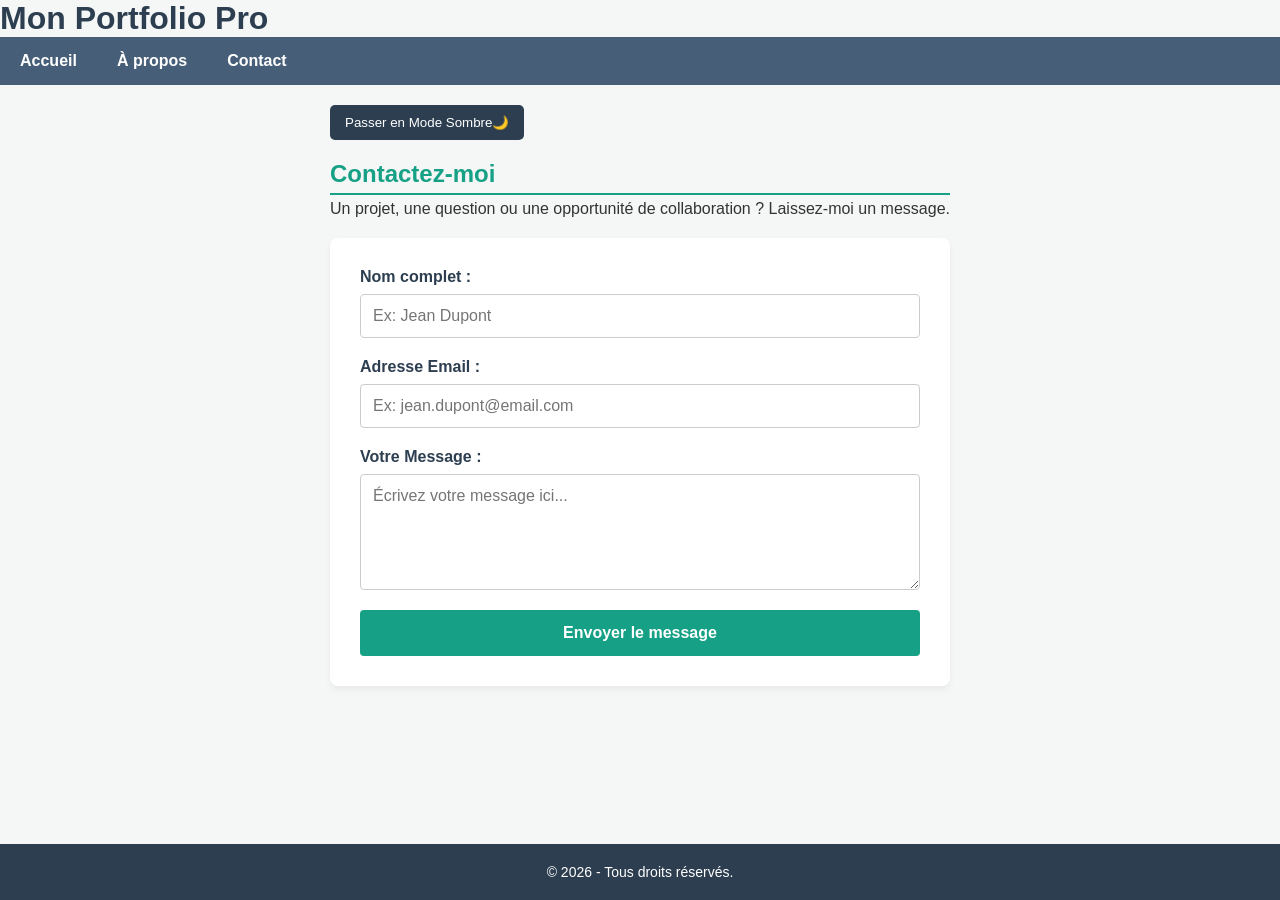
==== contact.html @ f404209c "Add files via upload" ====
<!DOCTYPE html>
<html lang="fr">
<head>
    <meta charset="UTF-8">
    <meta name="viewport" content="width=device-width, initial-scale=1.0">
    <title>Document</title>
    <link rel="stylesheet" href="style.css">
</head>
<body>
    <header>
    <h1>Mon Portfolio Pro</h1>
    <nav>
        <ul>
            <li><a href="index.html">Accueil</a></li>
            <li><a href="about.html">À propos</a></li>
            <li><a href="contact.html">Contact</a></li>
        </ul>
    </nav>
</header>

<main>
   <button id="theme-toggle" class="btn-theme">Passer en Mode Sombre🌙</button>
    <section>
        <h2>Contactez-moi</h2>
        <p class="objet">Un projet, une question ou une opportunité de collaboration ? Laissez-moi un message.</p>

        <form class="contact-form">
            
            <div class="form-group">
                <label for="nom">Nom complet :</label>
                <input type="text" id="nom" name="nom" placeholder="Ex: Jean Dupont" required>
            </div>

            <div class="form-group">
                <label for="email">Adresse Email :</label>
                <input type="email" id="email" name="email" placeholder="Ex: jean.dupont@email.com" required>
            </div>

            <div class="form-group">
                <label for="message">Votre Message :</label>
                <textarea id="message" name="message" rows="5" placeholder="Écrivez votre message ici..." required></textarea>
                <span id="error-message" class="error-text"></span>
            </div>

            <button type="submit" class="btn-submit">Envoyer le message</button>

        </form>
        </section>
</main>

<footer>
    <p>&copy; 2026 - Tous droits réservés.</p>
</footer>
 <script src="script.js"></script>
</body>
</html>
---- style.css ----
/* Le sélecteur * signifie "tous les élément du site " */

*{
    margin: 0;
    padding: 0;
    box-sizing: border-box; /* Permet de calculer les tailles ( largeur/marges) sans mauvaise surprise*/
}

body {
    background-color: #f4f7f6;
    color: #333333;
    font-family: Arial, sans-serif;
    
    /* L'astuce magique pour le footer en bas */
    display: flex;
    flex-direction: column;   /* Aligne les blocs verticalement (header, main, footer) */
    min-height: 100vh;        /* Force le body à faire AU MOINS 100% de la hauteur de l'écran */
}

h1{ 
    color: #2c3e50;/* un beau bleu nuit professionnel*/
    font-size: 32px;/*Taille du titre principal*/
}

h2{
    color: #16a085;/* une touche de vert émeraude pour les sous titre*/
    border-bottom: 2px solid #16a085;/* une fine ligne sous le titre*/
    padding-bottom: 5px;/* un petit espace sous le texte avant la ligne*/
}

.objet{
     margin-top: 5px;
}

a{
    color: #2980b9;/* un bleu vif pour les liens */
    text-decoration: none;/* enlève le soulignement moche sous les liens*/
    
}

a:hover{
    text-decoration: underline;/* le lien se souligne uniquement quand on passe la souris dessus*/
    color: #2c3e50;/* le lien change de couleur au survol*/
}

/* On sible la liste <ul> qui est dans le < nav> */

nav ul{
    display: flex;/* magie : aligne tous les <li> sur une ligne droite */
    list-style-type: none;/* enlève les petits points noir de la liste*/
    padding: 0; /* enlève l'espace vide par défaut de la liste */
    margin:0;
    background-color: #465e77;/* un fond bleu nuit pour notre barre de navigation*/
}

/* On cible chaque élément <li> de notre menu */

nav li{

    /* pas  besoin de grande chose pour l'instant */
}


/* On stylise les liens spécifiquement dans le menu */

nav a{
    display: block;
    color:white;  /* le texte du menu en blanc*/
    padding: 15px 20px;   /* donne de la hauteur et la largeur au bouton*/
    font-weight: bold;   /*met le texte en gras*/
    
}

/* Changement de couleur  quand on passe la souris  sur le menu */

nav a:hover{

    background-color: #16a085;  /*le fond devient vert émeraude*/
    text-decoration: none;  /*on garde le texte sans soulignement*/
    color: wheat;
}

main {
    max-width: 800px;       /* Le site ne dépassera jamais 800px de large (très pro) */
    margin: 20px auto;      /* 20px d'espace en haut/bas, et "auto" centre le site au milieu de l'écran */
    padding: 0 20px;        /* Un peu d'espace sur les côtés pour les petits écrans mobiles */
    flex: 1;
}

section {
    margin-bottom: 40px;    /* Espace important entre chaque section pour laisser respirer le design */
}

img {
    max-width: 100%;        /* L'image s'adapte automatiquement à la largeur de l'écran */
    height: auto;
    border-radius: 8px;     /* Arrondit joliment les angles de l'image */
}

  /* 1. Le conteneur : on lui dit d'aligner ses enfants en ligne */

.cards-container{
    display: flex;
    flex-wrap: wrap;    /* Si l'écran est trop petit (mobile), les cartes passent en dessous automatiquement*/
    gap: 20px;          /* Crée un espace uniforme  de 20 px entre chaque carte */
    margin-top: 20px;
}

/* 2. Le style de chaque carte individuelle */

.card{
    flex: 1 1 calc(25% - 20px); /* Dit aux cartes de prendre chacune 25% de la largeur disponible (4 cartes en ligne )*/
    min-width: 200px;           /* Sur mobile, si l'espace fait moins de 200px , la carte s'agrandit*/
    background-color: white;  /* fond blanc pour faire ressortir la carte du fond gris*/
    padding: 20px;              /* Espace interne pour que le texte ne colle pas aux bord de la carte*/
    border-radius: 8px;         /* Angles arrondis modernes*/
    box-shadow: 0 4px 6px rgba(0, 0, 0, 0.5); /* Une ombre trés légère et subtile sous la carte ( effet pro garanti) */
    border-top: 4px solid #16a085; /* Une petite barre verte élégante au sommet de chaque carte*/
    transition: transform 0.3s ease; /* Prépare une animation fluide pour le survol*/
}

/*3. L'effet de survol (hover) : la carte s'anime quand on passe la souris dessus */

.card:hover{
    transform: translateY(-5px); /* la carte s'élève légèrement de 5 pixels*/
    box-shadow: 0 10px 15px rgba(0, 0, 0, 0.1); /* L'ombre s'accentue pour donner un effet de surélévation*/
}

/* 4. Style rapide pour les titres dans les carte*/

.card h3{
    margin-top: 0; /* Enlève la marge par defaut en haut du titre*/
    color: #2c3e50;
    font-size: 20px;
}

footer{
    background-color: #2c3e50; /* Même bleu nuit qu le menu pour la cohérence */
    color: #ffffff;            /* Texte blanc*/
    text-align: center;          /* Centre le texte au milieu*/
    padding: 20px 0;             /* Donne de la hauteur au pied de page */
    margin-top: 50px;            /*Repousse le footer vers le bas pour ne pas coller aux cartes*/
    font-size: 14px;             /* texte légèrement plus petit*/
}

footer p{
    margin: 0;                   /* Enlève la marge par défaut du paragraphe à l'intérieur*/
}



                                                    /* Style du formulaire */

.contact-form {
    background-color: white;
    padding: 30px;
    border-radius: 8px;
    box-shadow: 0 4px 6px rgba(0, 0, 0, 0.05);
    margin-top: 20px;
}

/* Espacement entre les blocs de champs */
.form-group {
    margin-bottom: 20px;
    display: flex;
    flex-direction: column; /* Aligne le label au-dessus de l'input */
}

/* Style des labels */
.form-group label {
    margin-bottom: 8px;
    font-weight: bold;
    color: #2c3e50;
}

/* Style des champs de texte et textarea */
.form-group input, 
.form-group textarea {
    padding: 12px;
    border: 1px solid #cccccc;
    border-radius: 4px;
    font-family: Arial, sans-serif;
    font-size: 16px;
    transition: border-color 0.3s ease;
}

/* Effet quand l'utilisateur clique dans un champ (Focus) */
.form-group input:focus, 
.form-group textarea:focus {
    outline: none;
    border-color: #16a085; /* Le contour devient vert émeraude */
}

/* Style du bouton d'envoi */
.btn-submit {
    background-color: #16a085;
    color: white;
    border: none;
    padding: 14px 20px;
    font-size: 16px;
    font-weight: bold;
    border-radius: 4px;
    cursor: pointer;
    width: 100%; /* Le bouton prend toute la largeur */
    transition: background-color 0.3s ease;
}

.btn-submit:hover {
    background-color: #117a65; /* Vert plus foncé au survol */
}


                               /* Style pour les blocs de la page À propos */

.about-box {
    background-color: white;
    padding: 25px;
    border-radius: 8px;
    box-shadow: 0 4px 6px rgba(0, 0, 0, 0.05);
    margin-bottom: 20px; /* Espace entre les deux blocs */
    border-left: 5px solid #2980b9; /* Une bordure bleue élégante sur le côté gauche */
}

.about-box h3 {
    color: #2c3e50;
    margin-bottom: 10px;
    font-size: 18px;
}

/* Style pour le message d'erreur du formulaire */
.error-text {
    color: #e74c3c; /* Un rouge vif pour signaler l'erreur */
    font-size: 14px;
    margin-top: 5px;
    font-weight: bold;
    display: none; /* Caché par défaut, JavaScript l'affichera */
}

                             /* Le style du bouton ( lumière sombre) lui-même */
.btn-theme {
    background-color: #2c3e50;
    color: white;
    border: none;
    padding: 10px 15px;
    border-radius: 5px;
    cursor: pointer;
    margin-bottom: 20px;
}

/* Le fond du site devient sombre */
body.dark-theme {
    background-color: #1a1a1a;
}

/* Seul le texte à l'intérieur du <main> devient clair en mode sombre */
body.dark-theme main {
    color: #f4f7f6;
}

/* Les cartes et les boîtes s'adaptent */
body.dark-theme .card, 
body.dark-theme .about-box {
    background-color: #2d2d2d;
    color: #ffffff;
}


body.dark-theme header h1 {
    color: white ; 
}
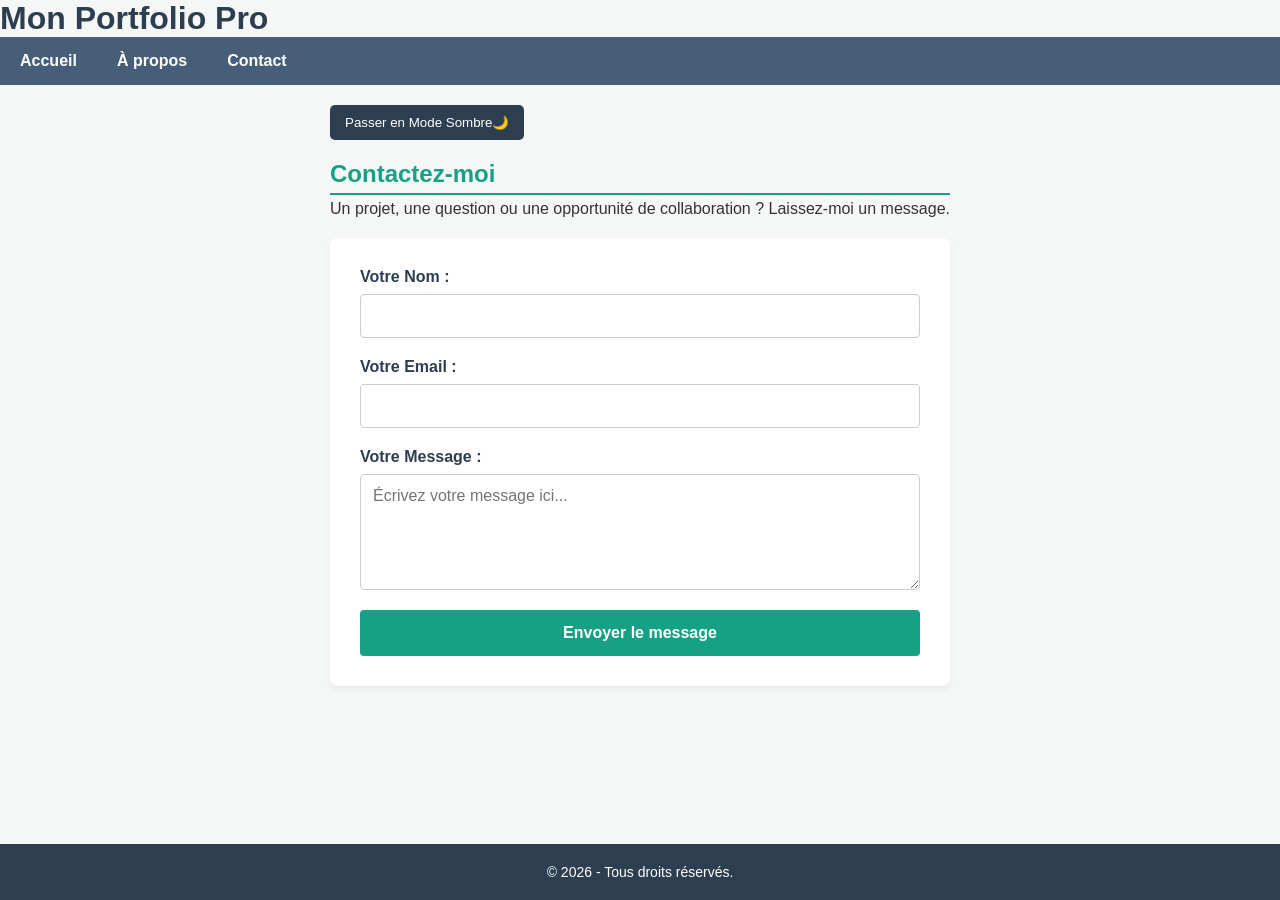
==== commit 1732d735: "Add files via upload" ====
--- a/contact.html
+++ b/contact.html
@@ -24,27 +24,26 @@
         <h2>Contactez-moi</h2>
         <p class="objet">Un projet, une question ou une opportunité de collaboration ? Laissez-moi un message.</p>
 
-        <form class="contact-form">
-            
-            <div class="form-group">
-                <label for="nom">Nom complet :</label>
-                <input type="text" id="nom" name="nom" placeholder="Ex: Jean Dupont" required>
-            </div>
+       <form class="contact-form" action="https://formspree.io/f/xkoajdar" method="POST">
 
-            <div class="form-group">
-                <label for="email">Adresse Email :</label>
-                <input type="email" id="email" name="email" placeholder="Ex: jean.dupont@email.com" required>
-            </div>
+    <div class="form-group">
+        <label for="name">Votre Nom :</label>
+        <input type="text" id="name" name="name" required>
+    </div>
 
-            <div class="form-group">
-                <label for="message">Votre Message :</label>
-                <textarea id="message" name="message" rows="5" placeholder="Écrivez votre message ici..." required></textarea>
-                <span id="error-message" class="error-text"></span>
-            </div>
+    <div class="form-group">
+        <label for="email">Votre Email :</label>
+        <input type="email" id="email" name="email" required>
+    </div>
 
-            <button type="submit" class="btn-submit">Envoyer le message</button>
+    <div class="form-group">
+        <label for="message">Votre Message :</label>
+        <textarea id="message" name="message" rows="5" placeholder="Écrivez votre message ici..." required></textarea>
+        <span id="error-message" class="error-text"></span>
+    </div>
 
-        </form>
+    <button type="submit" class="btn-submit">Envoyer le message</button>
+</form>
         </section>
 </main>
 
